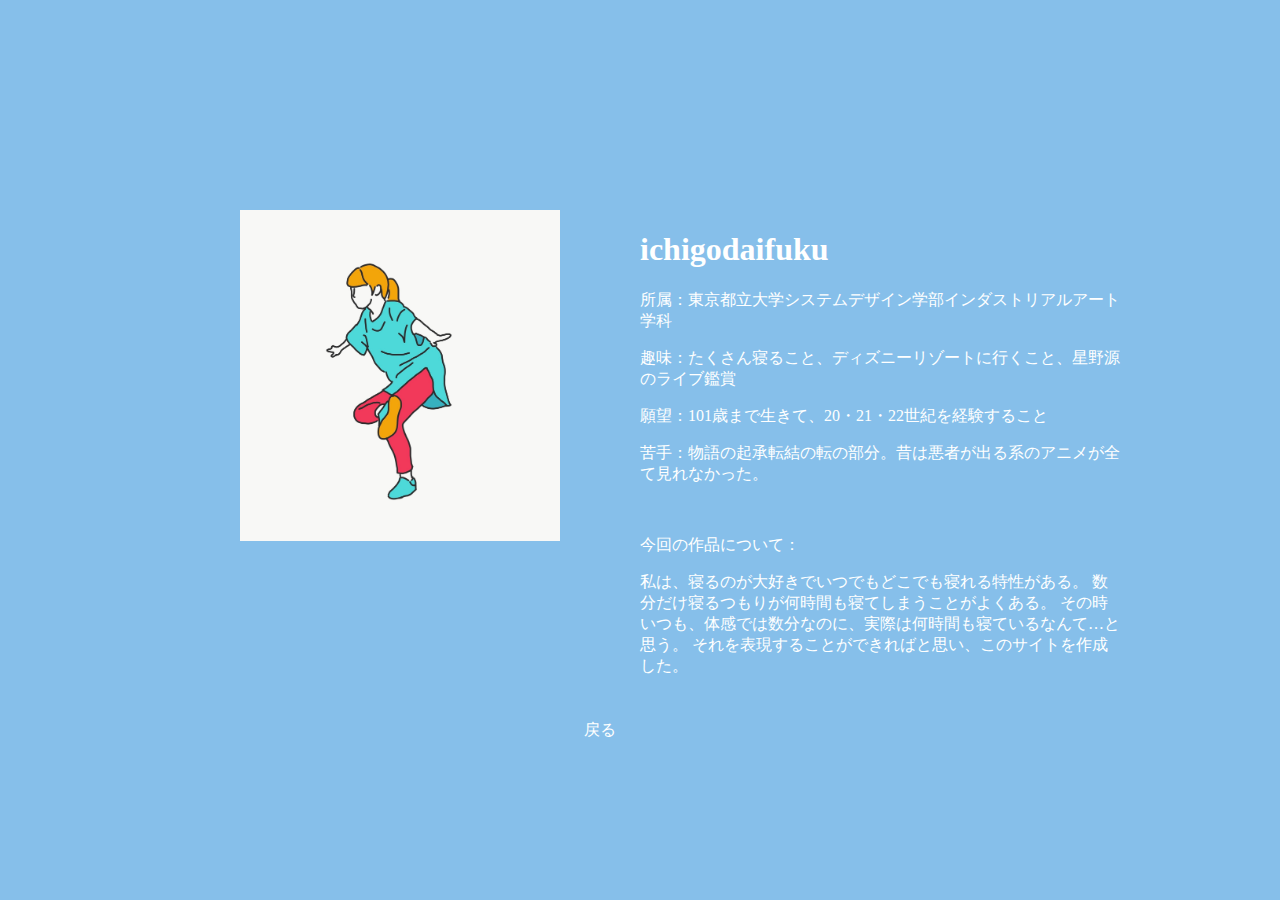
==== docs/aboutMe.html @ 6570f7c2 "おおよそ" ====
<!DOCTYPE html>
<html lang="ja">
  <head>
    <meta charset="utf-8">
    <link rel = "stylesheet" href = "style.css">
    
    <title>私は5分しか寝てない気がするのに。</title>
  </head>

  <body>
    <div class = "grid-container">
      <div class = "me"><img src="./photos/me.JPG" alt="写真" width="100%"></div>
      <div class= "belong">
        <h1>ichigodaifuku</h1>
        <p>所属：東京都立大学システムデザイン学部インダストリアルアート学科</p>
        <p>趣味：たくさん寝ること、ディズニーリゾートに行くこと、星野源のライブ鑑賞</p>
        <p>願望：101歳まで生きて、20・21・22世紀を経験すること</p>
        <p>苦手：物語の起承転結の転の部分。昔は悪者が出る系のアニメが全て見れなかった。</p>
        <br>
        <p>今回の作品について：</p>
        <p>
          私は、寝るのが大好きでいつでもどこでも寝れる特性がある。
          数分だけ寝るつもりが何時間も寝てしまうことがよくある。
          その時いつも、体感では数分なのに、実際は何時間も寝ているなんて…と思う。
          それを表現することができればと思い、このサイトを作成した。
        </p>
      </div>
      <div class = "return"><a href="index.html">戻る</a></div>
    </div>

    
  </body>
  
</html>
---- docs/style.css ----
html, body {
  height: 100%;
  margin: 0;
  background-color: rgb(134, 191, 234);
}

a{
  color: rgb(255, 255, 255);
  text-decoration: none;
}

.grid-container {
  width: 100%;
  display: grid;
  grid-template-columns: repeat(32, 1fr);
  grid-auto-rows: 30px;
}

.real,.dream {
  overflow: auto;
}

.real {
  grid-column-start: 2;
  grid-column-end: 32;
  grid-row-start: 2;
  grid-row-end: 32;
  background-color: rgb(134, 191, 234);
  color: rgb(255, 255, 255);
  scrollbar-width: none;
}
.real h1{
  font-size: 4em;
  line-height: 1em;
}
.real h2{
  font-size: 3em;
  line-height: 1em;
}
.real h3{
  font-size: 2em;
  line-height: 0.5m;
}
.real h4{
  font-size: 1em;
  line-height: 0.5em;
}
.real h5{
  font-size: 5.4em;
  line-height: 1em;
}


.title {
  grid-column-start: 24;
  grid-column-end: 33;
  grid-row-start: 1;
  grid-row-end: 3;
  font-size: 1.2em;
  background-color: rgb(235, 151, 176);
  color: rgb(255, 255, 255);
  text-align: center;
}

.ballon1 {
  grid-column-start: 6;
  grid-column-end: 18;
  grid-row-start: 6;
  grid-row-end: 20;
  background-color: rgba(255, 255, 255, 0.85);
  border-radius: 0.4em;
}

.dream {
  grid-column-start: 7;
  grid-column-end: 17;
  grid-row-start: 7;
  grid-row-end: 19;
  color: rgba(99, 99, 99, 0.85);
}

.dream p {
  font-size: 1.4em;
}

.dream h1 {
  font-size: 1.8em;
  font-weight: 10;
}

.ballon2 {
  grid-column-start: 19;
  grid-column-end: 21;
  grid-row-start: 16;
  grid-row-end: 18;
  background-color: rgba(255, 255, 255, 0.85);
  border-radius: 0.2em;
}

.ballon3 {
  grid-column-start: 21;
  grid-column-end: 22;
  grid-row-start: 19;
  grid-row-end: 20;
  background-color: rgba(255, 255, 255, 0.85);
  border-radius: 0.1em;
}

.pic {
  grid-column-start: 18;
  grid-column-end: 28;
  grid-row-start: 16;
  grid-row-end: 26;
}

/* .sec {
  padding: 0.1em;
} */

.name {
  grid-column-start: 14;
  grid-column-end: 18;
  grid-row-start: 32;
  grid-row-end: 33;
  text-align: center;
}



/* about me */
.me {
  grid-column-start: 7;
  grid-column-end: 15;
  grid-row-start: 8;
  grid-row-end: 16;
}

.belong {
  grid-column-start: 17;
  grid-column-end: 29;
  grid-row-start: 8;
  grid-row-end: 22;
  color: rgb(255, 255, 255);
}

.return {
  grid-column-start: 14;
  grid-column-end: 18;
  grid-row-start: 25;
  grid-row-end: 26;
  text-align: center;
  font-size: 1em;
  color: rgb(255, 255, 255);
}
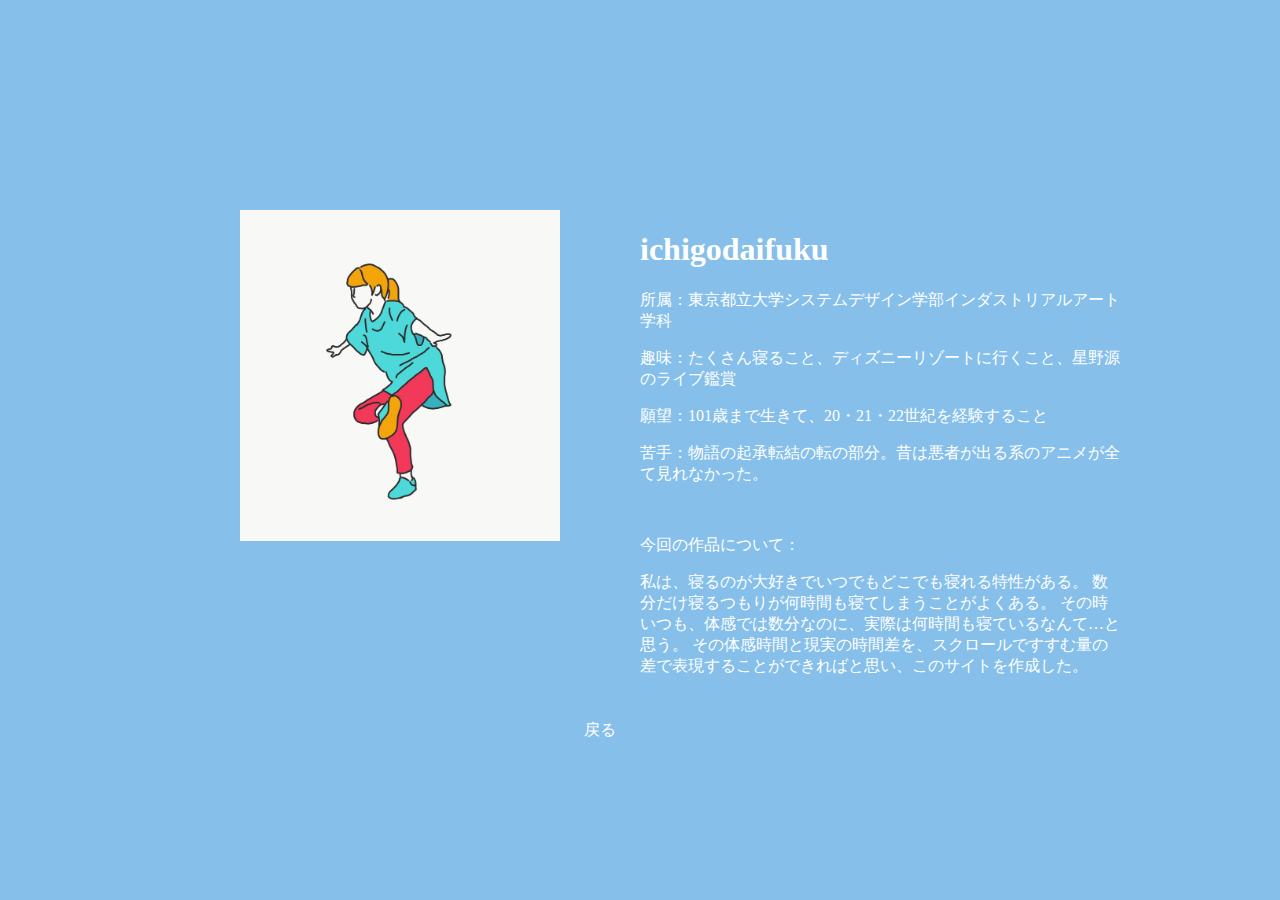
==== commit f8d3b1c2: "変更" ====
--- a/docs/aboutMe.html
+++ b/docs/aboutMe.html
@@ -22,7 +22,7 @@
           私は、寝るのが大好きでいつでもどこでも寝れる特性がある。
           数分だけ寝るつもりが何時間も寝てしまうことがよくある。
           その時いつも、体感では数分なのに、実際は何時間も寝ているなんて…と思う。
-          それを表現することができればと思い、このサイトを作成した。
+          その体感時間と現実の時間差を、スクロールですすむ量の差で表現することができればと思い、このサイトを作成した。
         </p>
       </div>
       <div class = "return"><a href="index.html">戻る</a></div>
